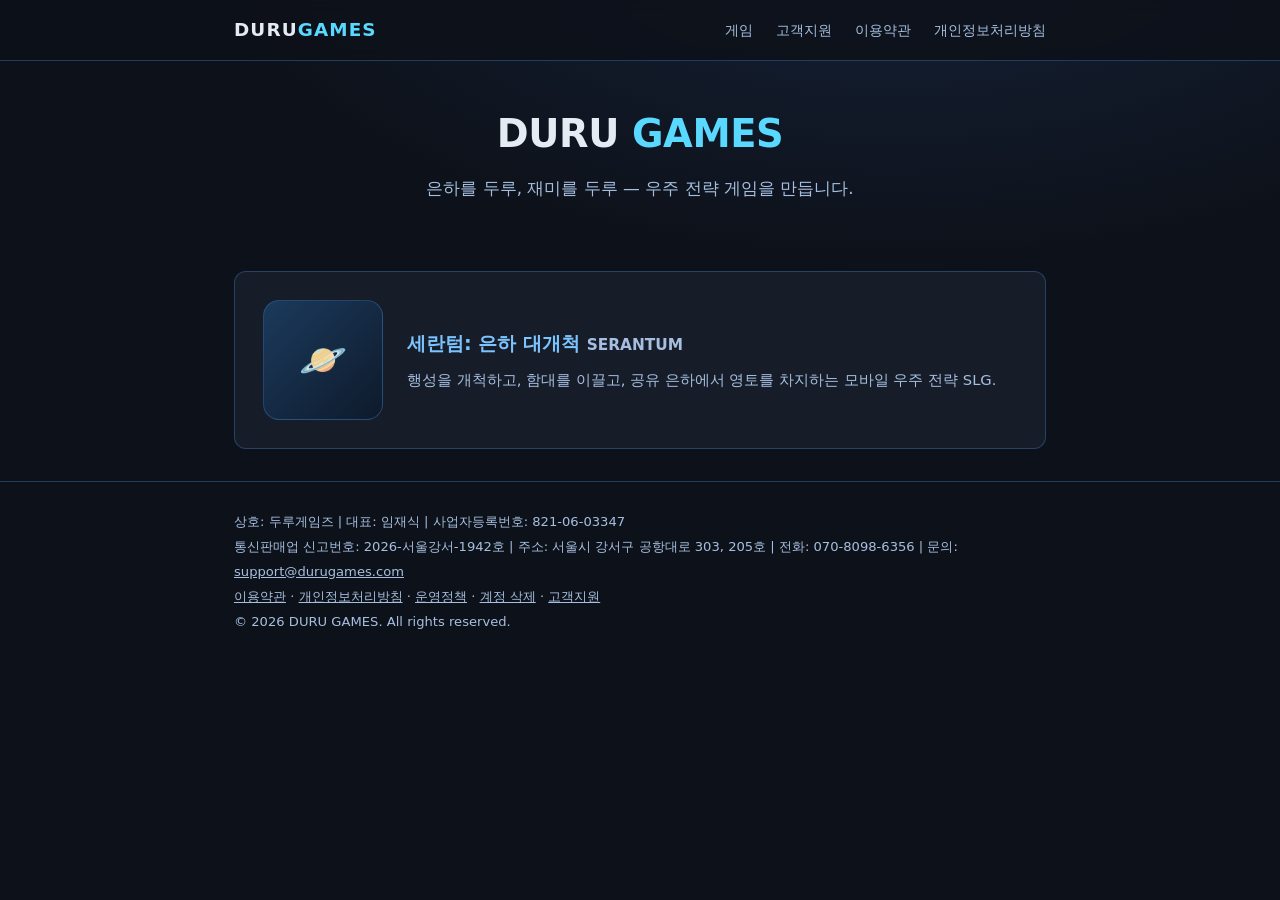
==== index.html @ bee9304a "feat(legal): 사업자 전화번호(070-8098-6356) 표시 — 전 페이지 푸터·약관 제3조·처리방침 책임자 연락처 Co-Authored-By: Claude Fable " ====
<!DOCTYPE html>
<html lang="ko">
<head>
<meta charset="utf-8">
<meta name="viewport" content="width=device-width, initial-scale=1">
<title>두루게임즈 | DURU GAMES</title>
<meta name="description" content="두루게임즈 — 우주 전략 게임 세란텀: 은하 대개척 개발사">
<link rel="stylesheet" href="/style.css">
</head>
<body>
<header>
  <div class="wrap">
    <a class="logo" href="/">DURU<span>GAMES</span></a>
    <nav>
      <a href="/serantum/">게임</a>
      <a href="/support/">고객지원</a>
      <a href="/terms/">이용약관</a>
      <a href="/privacy/">개인정보처리방침</a>
    </nav>
  </div>
</header>

<main class="wrap">
  <div class="hero">
    <h1>DURU <span style="color:var(--accent)">GAMES</span></h1>
    <p>은하를 두루, 재미를 두루 — 우주 전략 게임을 만듭니다.</p>
  </div>

  <a href="/serantum/" style="text-decoration:none">
    <div class="game-card">
      <div class="thumb">🪐</div>
      <div>
        <h2>세란텀: 은하 대개척 <span style="color:var(--muted);font-size:0.8em">SERANTUM</span></h2>
        <p>행성을 개척하고, 함대를 이끌고, 공유 은하에서 영토를 차지하는 모바일 우주 전략 SLG.</p>
      </div>
    </div>
  </a>
</main>

<footer>
  <div class="wrap">
    상호: 두루게임즈 | 대표: 임재식 |
    사업자등록번호: 821-06-03347<br>
    통신판매업 신고번호: 2026-서울강서-1942호 |
    주소: 서울시 강서구 공항대로 303, 205호 | 전화: 070-8098-6356 |
    문의: <a href="mailto:support@durugames.com">support@durugames.com</a><br>
    <a href="/terms/">이용약관</a> · <a href="/privacy/">개인정보처리방침</a> · <a href="/operation/">운영정책</a> ·
    <a href="/delete/">계정 삭제</a> · <a href="/support/">고객지원</a><br>
    © 2026 DURU GAMES. All rights reserved.
  </div>
</footer>
</body>
</html>
---- style.css ----
:root {
  --bg: #0d1119;
  --bg-grad: radial-gradient(1200px 600px at 70% -10%, #16233a 0%, #0d1119 60%);
  --panel: #161c28;
  --panel-border: rgba(56, 115, 179, 0.45);
  --text: #e5ebf2;
  --muted: #a6bfe0;
  --accent: #59d9ff;
  --link: #7cc4ff;
}

* { margin: 0; padding: 0; box-sizing: border-box; }

body {
  font-family: "Pretendard Variable", Pretendard, -apple-system, BlinkMacSystemFont,
    "Apple SD Gothic Neo", "Malgun Gothic", system-ui, sans-serif;
  background: var(--bg) var(--bg-grad) no-repeat;
  color: var(--text);
  line-height: 1.7;
  min-height: 100vh;
}

.wrap { max-width: 860px; margin: 0 auto; padding: 0 24px; }

header {
  border-bottom: 1px solid var(--panel-border);
  background: rgba(13, 17, 25, 0.85);
  backdrop-filter: blur(6px);
  position: sticky; top: 0; z-index: 10;
}
header .wrap {
  display: flex; align-items: center; justify-content: space-between;
  height: 60px;
}
.logo {
  font-weight: 800; font-size: 1.15rem; letter-spacing: 0.06em;
  color: var(--text); text-decoration: none;
}
.logo span { color: var(--accent); }
nav a {
  color: var(--muted); text-decoration: none; font-size: 0.9rem;
  margin-left: 18px;
}
nav a:hover { color: var(--accent); }

main { padding: 56px 0 80px; }

h1 { font-size: 1.9rem; margin-bottom: 8px; letter-spacing: -0.01em; }
.sub { color: var(--muted); margin-bottom: 40px; font-size: 0.95rem; }

h2 {
  font-size: 1.2rem; margin: 40px 0 12px;
  padding-left: 12px; border-left: 3px solid var(--accent);
}
h3 { font-size: 1.02rem; margin: 24px 0 8px; color: var(--accent); }
p, li { color: var(--text); font-size: 0.96rem; }
main p { margin-bottom: 12px; }
ul, ol { padding-left: 22px; margin-bottom: 12px; }
li { margin-bottom: 4px; }
a { color: var(--link); }
strong { color: #fff; }

.card {
  background: var(--panel); border: 1px solid var(--panel-border);
  border-radius: 10px; padding: 24px 28px; margin-bottom: 20px;
}
.card h2 { margin-top: 0; }

table {
  width: 100%; border-collapse: collapse; margin: 12px 0 20px;
  font-size: 0.9rem;
}
th, td {
  border: 1px solid rgba(56, 115, 179, 0.3);
  padding: 8px 12px; text-align: left; vertical-align: top;
}
th { background: rgba(56, 115, 179, 0.15); color: var(--muted); white-space: nowrap; }

.notice {
  border: 1px solid rgba(89, 217, 255, 0.4);
  background: rgba(89, 217, 255, 0.07);
  border-radius: 8px; padding: 14px 18px; margin: 16px 0;
  font-size: 0.92rem;
}

.btn {
  display: inline-block; background: #26527f; color: #fff;
  padding: 12px 26px; border-radius: 8px; text-decoration: none;
  border: 0; cursor: pointer; font: inherit; font-weight: 600; margin: 8px 0;
}
.btn:hover { background: #2f649b; }

.form-help, .support-note { color: var(--muted); font-size: 0.85rem; }
.support-note { margin-top: 18px; }

.deletion-dialog {
  width: min(720px, calc(100% - 40px)); max-width: none; max-height: 90dvh;
  margin: auto; padding: 0; border: 1px solid var(--panel-border); border-radius: 14px;
  background: var(--panel); color: var(--text); box-shadow: 0 24px 80px rgba(0, 0, 0, 0.65);
  overflow: hidden; color-scheme: dark;
}
.deletion-dialog::backdrop { background: rgba(4, 8, 14, 0.78); backdrop-filter: blur(4px); }
.dialog-shell { display: flex; flex-direction: column; max-height: 90dvh; }
.dialog-header {
  display: flex; align-items: flex-start; justify-content: space-between; gap: 20px;
  padding: 20px 24px 18px; border-bottom: 1px solid var(--panel-border);
  background: #131a26; flex: 0 0 auto;
}
.dialog-header span { color: var(--accent); font-size: 0.75rem; font-weight: 700; }
.dialog-header h2 { margin: 2px 0 0; padding: 0; border: 0; font-size: 1.35rem; }
.dialog-close {
  width: 42px; height: 42px; border: 1px solid var(--panel-border); border-radius: 50%;
  background: transparent; color: var(--text); cursor: pointer; font: 300 1.7rem/1 sans-serif;
  flex: 0 0 auto;
}
.dialog-close:hover { color: var(--accent); border-color: var(--accent); }
.dialog-body { padding: 22px 24px 26px; overflow-y: auto; overscroll-behavior: contain; }
.dialog-intro { color: var(--muted); font-size: 0.9rem; }

.request-form { margin-top: 20px; }
.form-grid {
  display: grid; grid-template-columns: repeat(2, minmax(0, 1fr)); gap: 16px 20px;
}
.field { display: flex; flex-direction: column; gap: 6px; }
.field.full { grid-column: 1 / -1; }
.field label, .check-field { font-size: 0.9rem; font-weight: 600; color: var(--text); }
.field small { color: var(--muted); font-size: 0.78rem; }
.field input, .field select, .field textarea {
  width: 100%; border: 1px solid var(--panel-border); border-radius: 7px;
  background: #0d1420; color: var(--text); padding: 10px 12px;
  font: inherit; line-height: 1.45;
}
.field textarea { min-height: 100px; resize: vertical; }
.field input:focus, .field select:focus, .field textarea:focus {
  outline: 2px solid rgba(89, 217, 255, 0.35); border-color: var(--accent);
}
.check-field {
  display: flex; gap: 10px; align-items: flex-start; margin-top: 18px; font-weight: 400;
}
.check-field input { margin-top: 6px; flex: 0 0 auto; }
.form-actions { display: flex; align-items: center; gap: 14px; margin-top: 18px; flex-wrap: wrap; }
.form-actions .btn:disabled { cursor: wait; opacity: 0.6; }
.form-status { min-height: 1.5em; color: var(--muted); font-size: 0.9rem; }
.form-status.ok { color: #7ee3a1; }
.form-status.error { color: #ff9393; }

.hero { text-align: center; padding: 40px 0 24px; }
.hero h1 { font-size: 2.4rem; }
.hero p { color: var(--muted); font-size: 1.05rem; }

.game-card {
  display: flex; gap: 24px; align-items: center;
  background: var(--panel); border: 1px solid var(--panel-border);
  border-radius: 12px; padding: 28px; margin: 32px 0;
}
.game-card .thumb {
  width: 120px; height: 120px; border-radius: 16px; flex-shrink: 0;
  background: linear-gradient(135deg, #1b3a5c, #0e1a2b);
  border: 1px solid var(--panel-border);
  display: flex; align-items: center; justify-content: center;
  font-size: 2.4rem;
}
.game-card h2 { border: none; padding: 0; margin: 0 0 6px; }
.game-card p { color: var(--muted); font-size: 0.92rem; margin: 0; }

footer {
  border-top: 1px solid var(--panel-border);
  padding: 28px 0 40px; color: var(--muted); font-size: 0.82rem;
}
footer .wrap { line-height: 1.9; }
footer a { color: var(--muted); }

.placeholder { color: #e8b34b; }

@media (max-width: 600px) {
  nav a { margin-left: 12px; font-size: 0.82rem; }
  .delete-page nav a:nth-child(n + 3) { display: none; }
  .game-card { flex-direction: column; text-align: center; }
  .form-grid { grid-template-columns: 1fr; }
  .field.full { grid-column: auto; }
  .deletion-dialog { width: calc(100% - 16px); max-height: calc(100dvh - 16px); border-radius: 12px; }
  .dialog-shell { max-height: calc(100dvh - 16px); }
  .dialog-header { padding: 15px 16px 14px; }
  .dialog-header h2 { font-size: 1.15rem; }
  .dialog-close { width: 40px; height: 40px; }
  .dialog-body { padding: 16px 16px 20px; }
  .request-form { margin-top: 16px; }
  .form-grid { gap: 14px; }
  .form-actions { align-items: stretch; }
  .form-actions .btn, .form-status { width: 100%; }
  .delete-page .card > .btn { width: 100%; text-align: center; }
  h1 { font-size: 1.5rem; }
  .hero h1 { font-size: 1.9rem; }
}
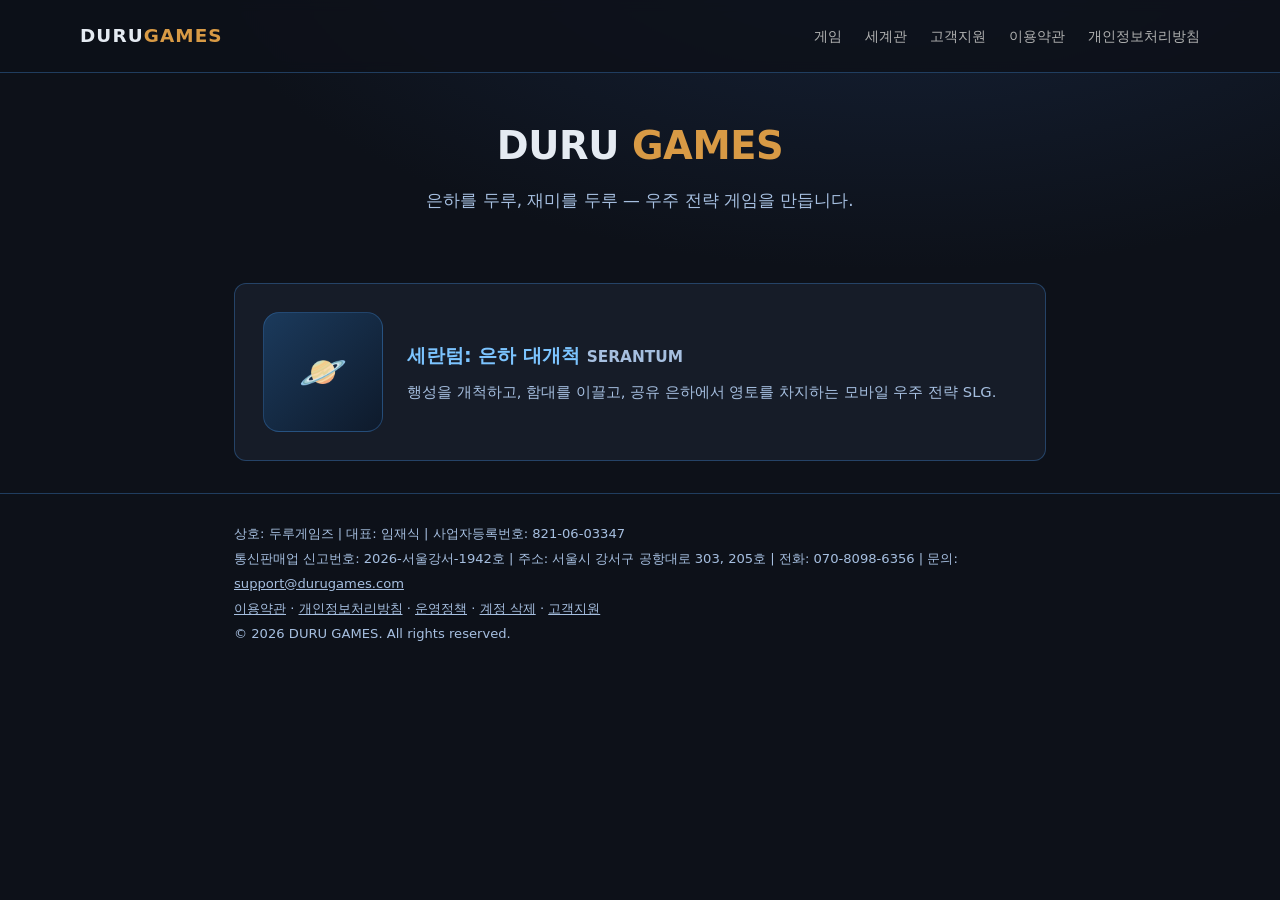
==== commit 0ecdb6ef: "style(site): 전 페이지 헤더 통일 — 세란텀 골드 브랜드 기준(로고·메뉴 색/높이/폭)+세계관 메뉴 전 페이지 추가 Co-Authored-By: Claude Fable " ====
--- a/index.html
+++ b/index.html
@@ -11,8 +11,9 @@
 <header>
   <div class="wrap">
     <a class="logo" href="/">DURU<span>GAMES</span></a>
-    <nav>
+    <nav aria-label="주요 메뉴">
       <a href="/serantum/">게임</a>
+      <a href="/serantum/world/">세계관</a>
       <a href="/support/">고객지원</a>
       <a href="/terms/">이용약관</a>
       <a href="/privacy/">개인정보처리방침</a>
@@ -22,7 +23,7 @@
 
 <main class="wrap">
   <div class="hero">
-    <h1>DURU <span style="color:var(--accent)">GAMES</span></h1>
+    <h1>DURU <span style="color:var(--brand)">GAMES</span></h1>
     <p>은하를 두루, 재미를 두루 — 우주 전략 게임을 만듭니다.</p>
   </div>
 
--- a/style.css
+++ b/style.css
@@ -7,6 +7,7 @@
   --muted: #a6bfe0;
   --accent: #59d9ff;
   --link: #7cc4ff;
+  --brand: #d89a45; /* 세란텀 페이지 --ser-mark와 동일 — 헤더 브랜드 색 */
 }
 
 * { margin: 0; padding: 0; box-sizing: border-box; }
@@ -30,18 +31,20 @@
 }
 header .wrap {
   display: flex; align-items: center; justify-content: space-between;
-  height: 60px;
+  height: 72px;
+  width: min(100% - 48px, 1120px); max-width: none; padding: 0;
 }
 .logo {
   font-weight: 800; font-size: 1.15rem; letter-spacing: 0.06em;
   color: var(--text); text-decoration: none;
 }
-.logo span { color: var(--accent); }
+.logo span { color: var(--brand); }
 nav a {
-  color: var(--muted); text-decoration: none; font-size: 0.9rem;
+  color: rgba(240, 240, 235, 0.72); text-decoration: none; font-size: 0.9rem;
   margin-left: 18px;
 }
-nav a:hover { color: var(--accent); }
+nav a:hover { color: var(--brand); }
+nav a[aria-current="page"] { color: #fff; }
 
 main { padding: 56px 0 80px; }
 
@@ -174,7 +177,7 @@
 
 @media (max-width: 600px) {
   nav a { margin-left: 12px; font-size: 0.82rem; }
-  .delete-page nav a:nth-child(n + 3) { display: none; }
+  nav a:nth-child(n + 3) { display: none; } /* 세란텀 페이지와 동일 규칙 — 모바일은 앞 2개만 */
   .game-card { flex-direction: column; text-align: center; }
   .form-grid { grid-template-columns: 1fr; }
   .field.full { grid-column: auto; }
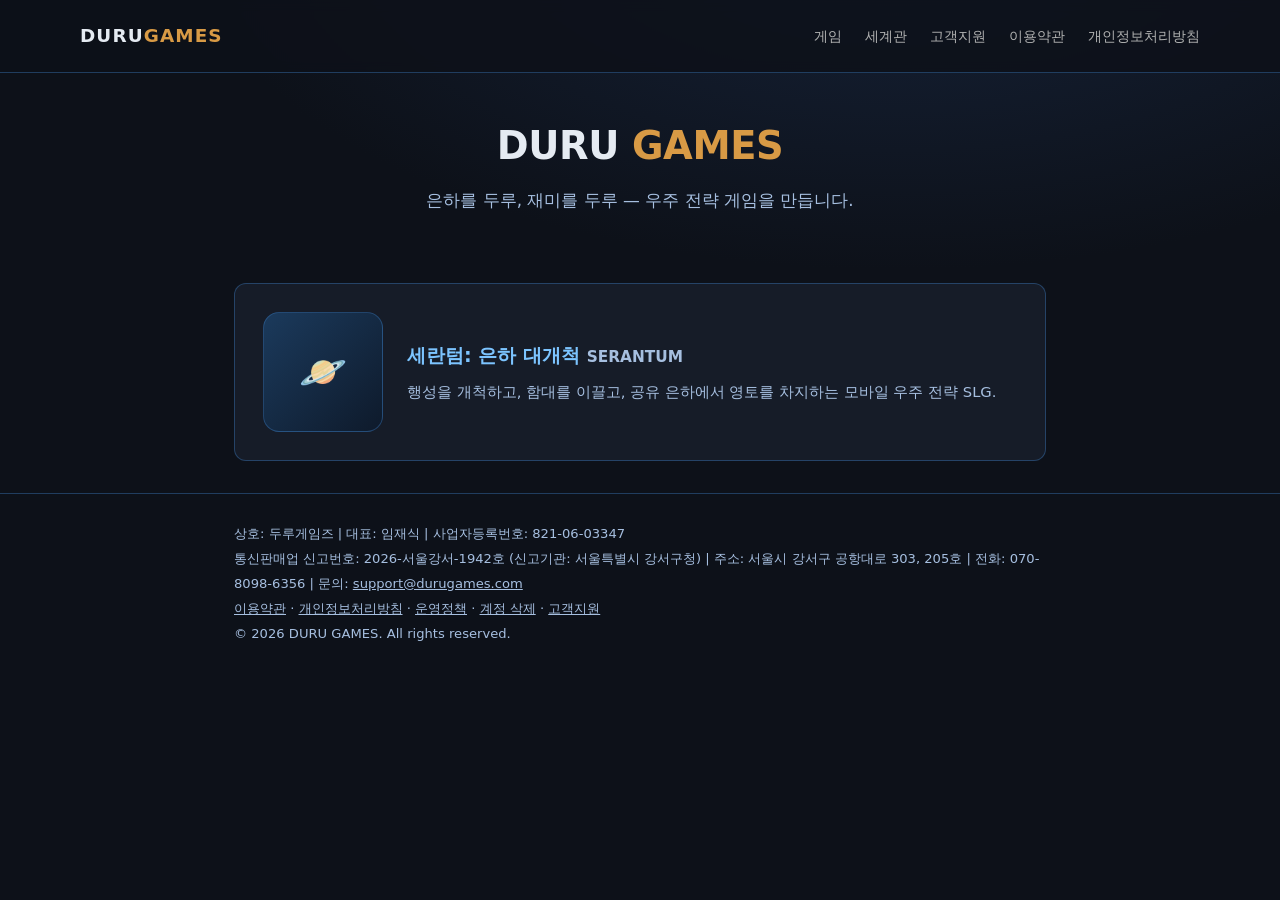
==== commit 1e933c66: "feat(legal): 통신판매업 신고기관(서울특별시 강서구청) 표기 — 전 페이지 푸터+약관 제3조 전자상거래법 제13조①3호 "신고를 받은 기관의 이름" 요건 충족. 게임 내 " ====
--- a/index.html
+++ b/index.html
@@ -5,7 +5,7 @@
 <meta name="viewport" content="width=device-width, initial-scale=1">
 <title>두루게임즈 | DURU GAMES</title>
 <meta name="description" content="두루게임즈 — 우주 전략 게임 세란텀: 은하 대개척 개발사">
-<link rel="stylesheet" href="/style.css">
+<link rel="stylesheet" href="/style.css?v=20260812">
 </head>
 <body>
 <header>
@@ -42,7 +42,7 @@
   <div class="wrap">
     상호: 두루게임즈 | 대표: 임재식 |
     사업자등록번호: 821-06-03347<br>
-    통신판매업 신고번호: 2026-서울강서-1942호 |
+    통신판매업 신고번호: 2026-서울강서-1942호 (신고기관: 서울특별시 강서구청) |
     주소: 서울시 강서구 공항대로 303, 205호 | 전화: 070-8098-6356 |
     문의: <a href="mailto:support@durugames.com">support@durugames.com</a><br>
     <a href="/terms/">이용약관</a> · <a href="/privacy/">개인정보처리방침</a> · <a href="/operation/">운영정책</a> ·
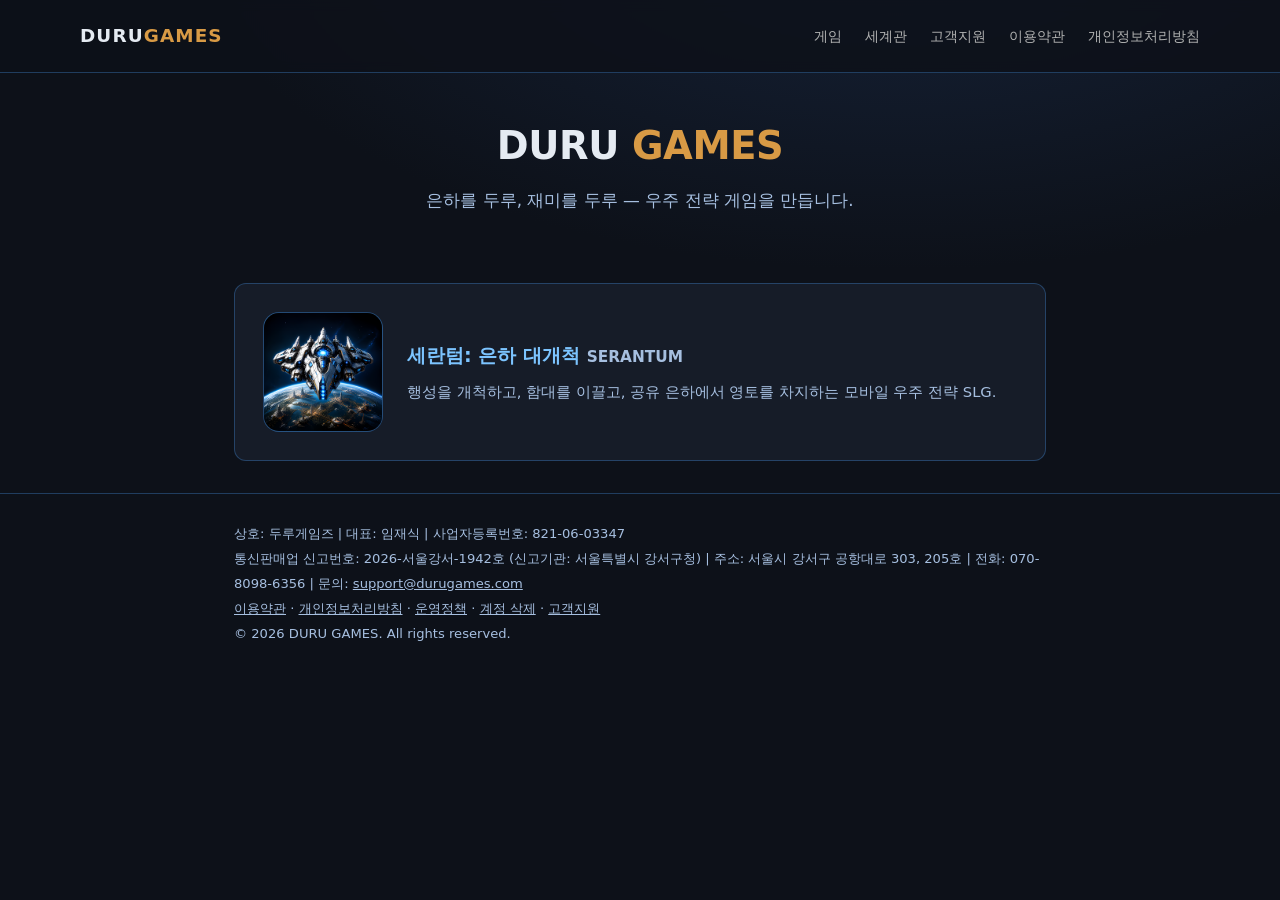
==== commit 61d5a5df: "feat(serantum): 출시 안내·스토어 링크 추가(8/18 09:00) + 메인 게임 아이콘 교체(🪐→키아트 300px) Co-Authored-By: Claude Fable" ====
--- a/index.html
+++ b/index.html
@@ -29,7 +29,7 @@
 
   <a href="/serantum/" style="text-decoration:none">
     <div class="game-card">
-      <div class="thumb">🪐</div>
+      <div class="thumb"><img src="/assets/serantum-icon.png" alt="세란텀: 은하 대개척 아이콘" style="width:100%;height:100%;object-fit:cover;border-radius:15px"></div>
       <div>
         <h2>세란텀: 은하 대개척 <span style="color:var(--muted);font-size:0.8em">SERANTUM</span></h2>
         <p>행성을 개척하고, 함대를 이끌고, 공유 은하에서 영토를 차지하는 모바일 우주 전략 SLG.</p>
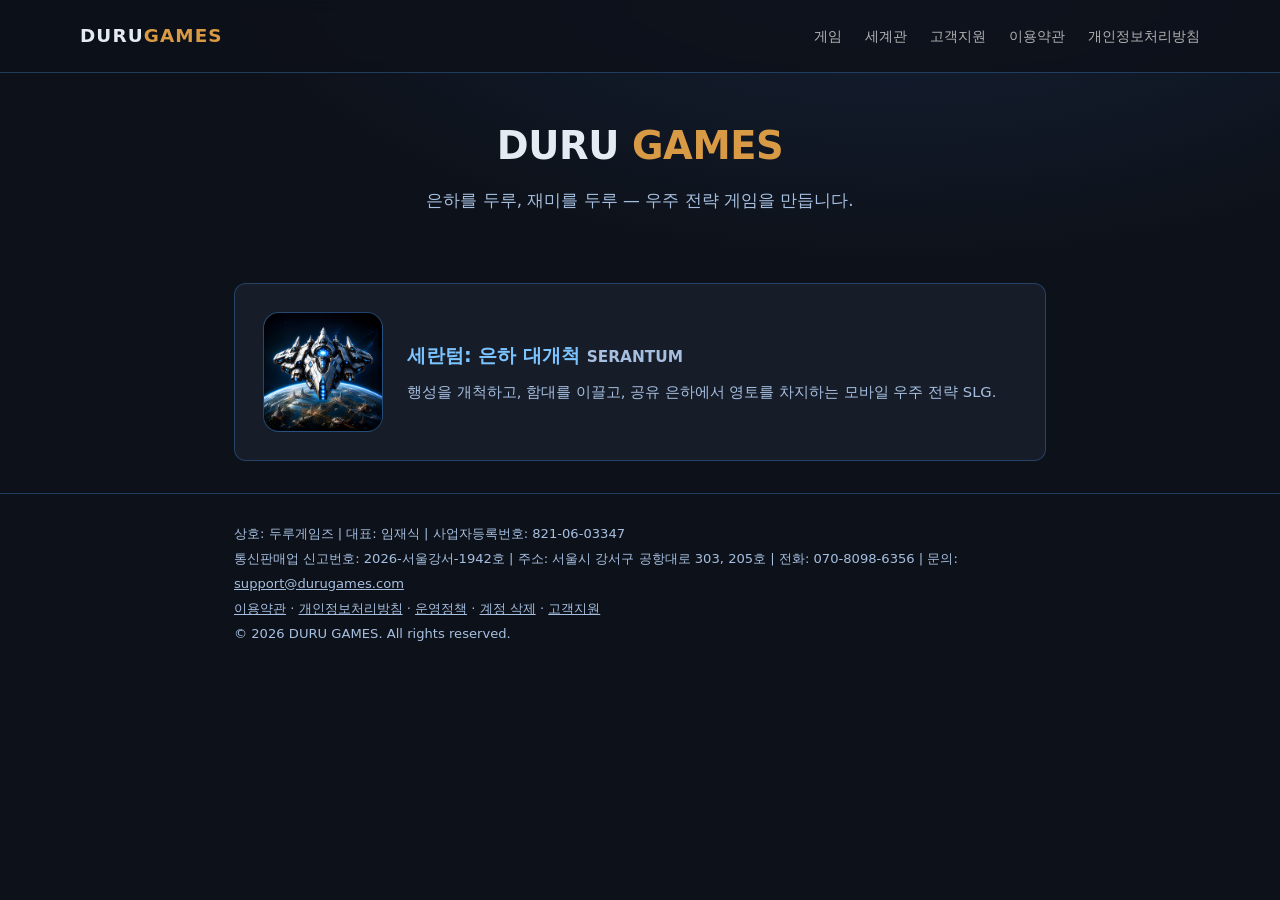
==== commit 8630deb4: "refactor(legal): 통신판매업 신고기관 병기 제거 — 신고번호에 지역 포함, 전 페이지(8곳) 일괄 Co-Authored-By: Claude Fable 5 <norepl" ====
--- a/index.html
+++ b/index.html
@@ -42,7 +42,7 @@
   <div class="wrap">
     상호: 두루게임즈 | 대표: 임재식 |
     사업자등록번호: 821-06-03347<br>
-    통신판매업 신고번호: 2026-서울강서-1942호 (신고기관: 서울특별시 강서구청) |
+    통신판매업 신고번호: 2026-서울강서-1942호 |
     주소: 서울시 강서구 공항대로 303, 205호 | 전화: 070-8098-6356 |
     문의: <a href="mailto:support@durugames.com">support@durugames.com</a><br>
     <a href="/terms/">이용약관</a> · <a href="/privacy/">개인정보처리방침</a> · <a href="/operation/">운영정책</a> ·
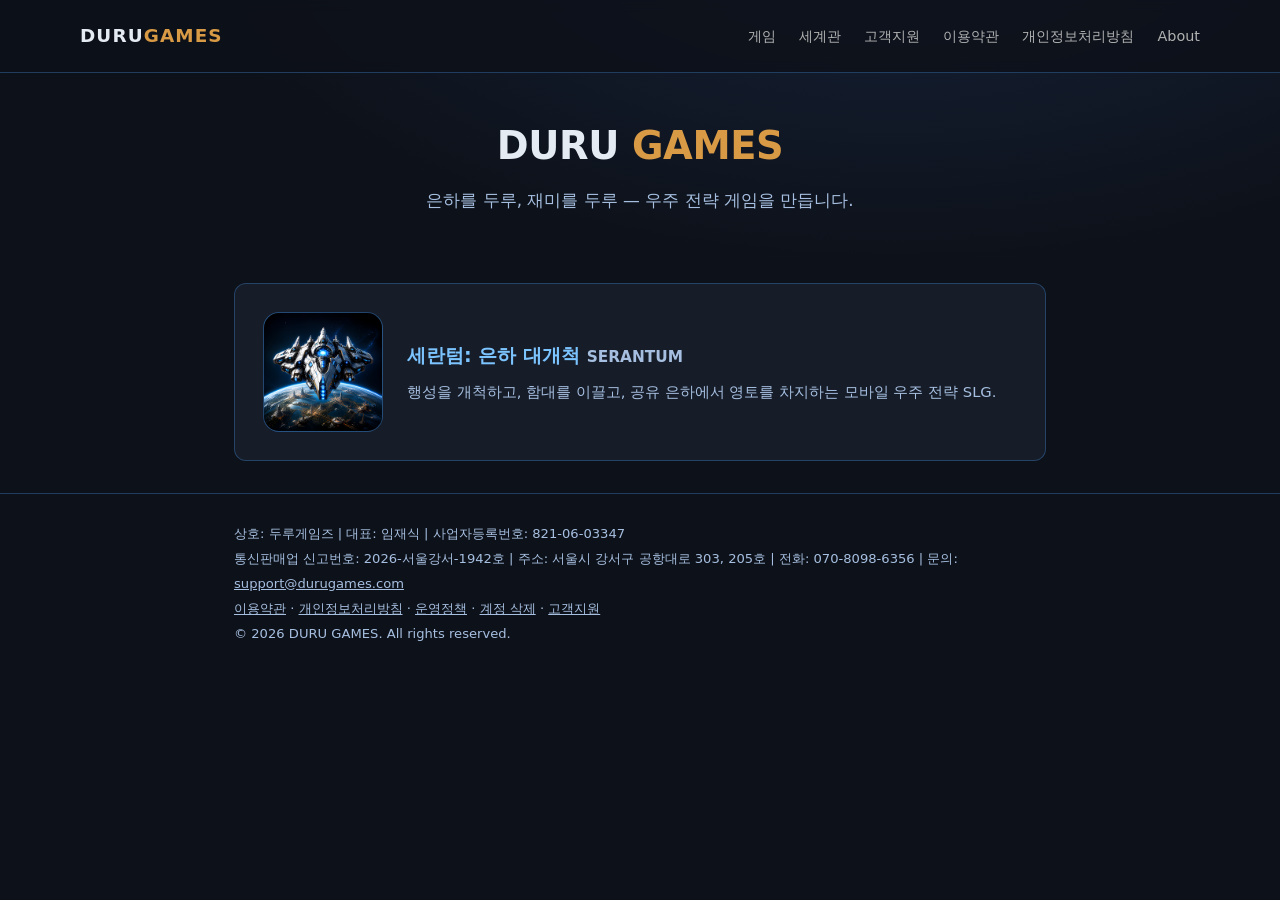
==== commit cf07d148: "feat(about): 영문 회사소개 /about + Organization JSON-LD + sitemap/robots — 설립 2026-07·전 도메인 소유자 무관 명시, 전 " ====
--- a/index.html
+++ b/index.html
@@ -5,7 +5,39 @@
 <meta name="viewport" content="width=device-width, initial-scale=1">
 <title>두루게임즈 | DURU GAMES</title>
 <meta name="description" content="두루게임즈 — 우주 전략 게임 세란텀: 은하 대개척 개발사">
+<link rel="alternate" hreflang="en" href="https://durugames.com/about/">
 <link rel="stylesheet" href="/style.css?v=20260812">
+<script type="application/ld+json">
+{
+  "@context": "https://schema.org",
+  "@type": "Organization",
+  "name": "DURU GAMES",
+  "alternateName": "두루게임즈",
+  "url": "https://durugames.com/",
+  "logo": "https://durugames.com/assets/serantum-icon.png",
+  "foundingDate": "2026-07",
+  "foundingLocation": { "@type": "Place", "name": "Seoul, Republic of Korea" },
+  "founder": { "@type": "Person", "name": "Jaesik Lim", "alternateName": "임재식" },
+  "legalName": "두루게임즈",
+  "taxID": "821-06-03347",
+  "address": {
+    "@type": "PostalAddress",
+    "streetAddress": "205, 303 Gonghang-daero",
+    "addressLocality": "Gangseo-gu",
+    "addressRegion": "Seoul",
+    "addressCountry": "KR"
+  },
+  "contactPoint": [
+    { "@type": "ContactPoint", "contactType": "business inquiries", "email": "contact@durugames.com", "telephone": "+82-70-8098-6356" },
+    { "@type": "ContactPoint", "contactType": "customer support", "email": "support@durugames.com" }
+  ],
+  "sameAs": [
+    "https://play.google.com/store/apps/details?id=com.durugames.astradominion",
+    "https://apps.apple.com/kr/app/id6794236876",
+    "https://github.com/durugames"
+  ]
+}
+</script>
 </head>
 <body>
 <header>
@@ -17,6 +49,7 @@
       <a href="/support/">고객지원</a>
       <a href="/terms/">이용약관</a>
       <a href="/privacy/">개인정보처리방침</a>
+      <a href="/about/">About</a>
     </nav>
   </div>
 </header>
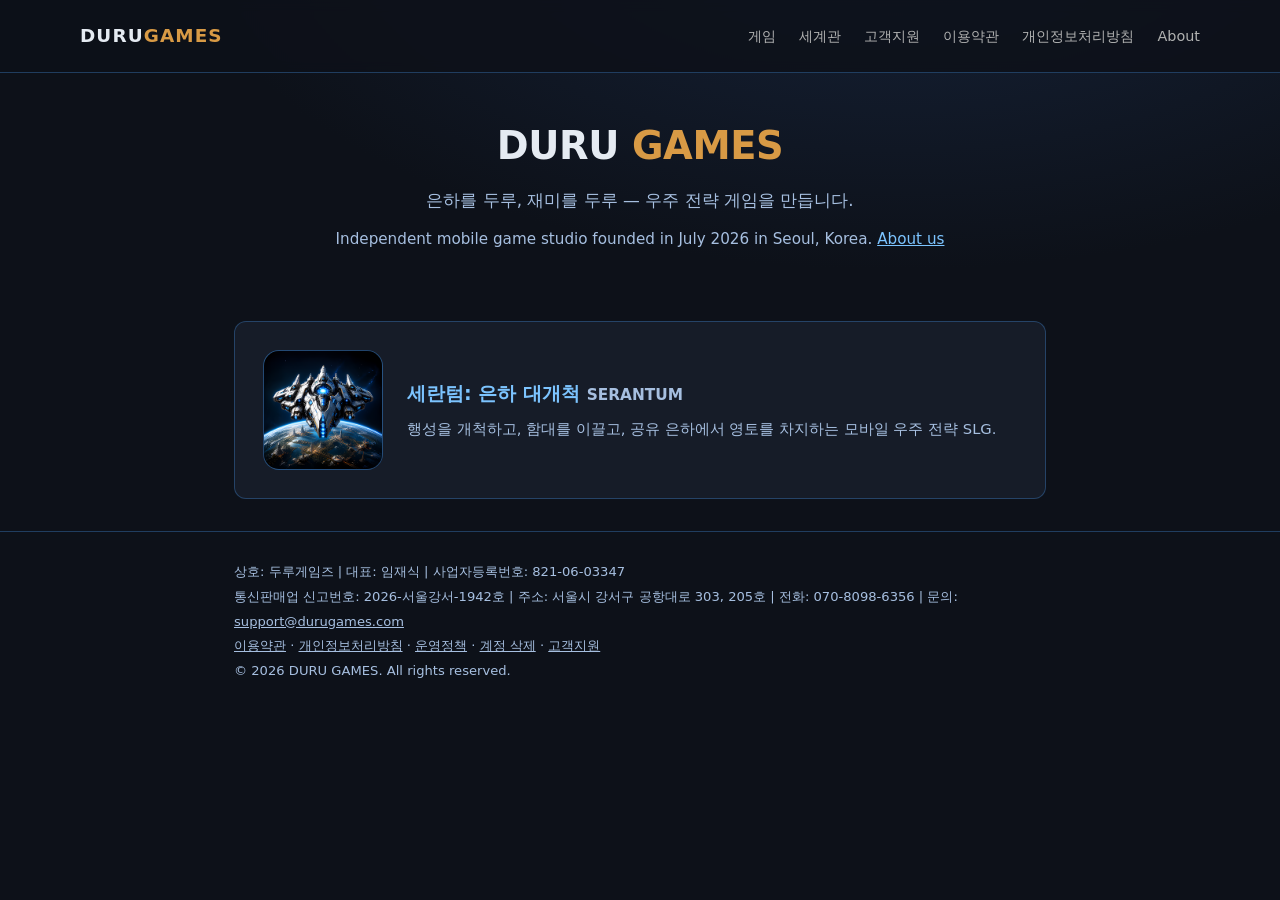
==== commit 166e2b51: "feat(index): 메인에 영문 설립 문구 1줄 + 영문 meta description — 검증기가 메인 URL만 열어도 설립 시기(2026-07, 서울)를 읽을 수 있게 Co" ====
--- a/index.html
+++ b/index.html
@@ -4,7 +4,7 @@
 <meta charset="utf-8">
 <meta name="viewport" content="width=device-width, initial-scale=1">
 <title>두루게임즈 | DURU GAMES</title>
-<meta name="description" content="두루게임즈 — 우주 전략 게임 세란텀: 은하 대개척 개발사">
+<meta name="description" content="두루게임즈 — 우주 전략 게임 세란텀: 은하 대개척 개발사 | DURU GAMES is an independent mobile game studio founded in July 2026 in Seoul, Korea, maker of SERANTUM.">
 <link rel="alternate" hreflang="en" href="https://durugames.com/about/">
 <link rel="stylesheet" href="/style.css?v=20260812">
 <script type="application/ld+json">
@@ -58,6 +58,7 @@
   <div class="hero">
     <h1>DURU <span style="color:var(--brand)">GAMES</span></h1>
     <p>은하를 두루, 재미를 두루 — 우주 전략 게임을 만듭니다.</p>
+    <p lang="en" style="color:var(--muted);font-size:0.95rem">Independent mobile game studio founded in July 2026 in Seoul, Korea. <a href="/about/">About us</a></p>
   </div>
 
   <a href="/serantum/" style="text-decoration:none">
